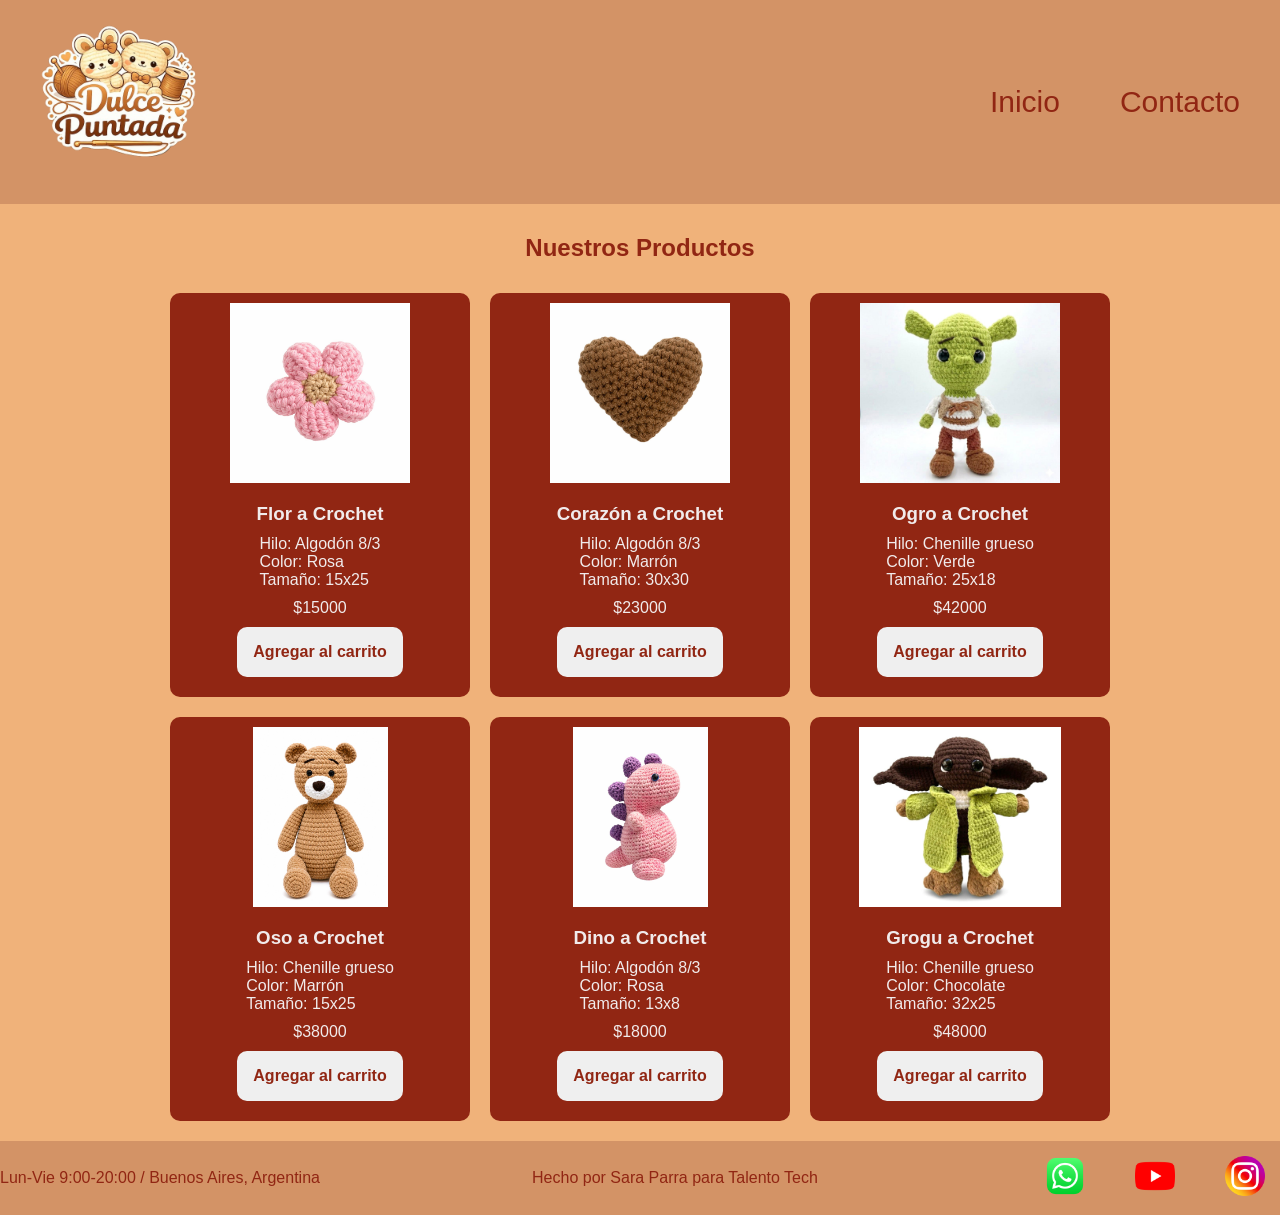
==== index.html @ c20753b1 "Mi primer commit" ====
<!DOCTYPE html>
<html lang="en">
<head>
    <meta charset="UTF-8">
    <meta name="viewport" content="width=device-width, initial-scale=1.0">
    <link rel="stylesheet" href="./css/style.css" />
    <title>Mi Tienda</title>
</head>
<body>
   <header>
    <div class="div-logo">
        <a class="Logo" href="./index.html" ></a>
        <img src="./img/logo.png" />
    </div>
    <nav class="header-nav">
<ul>
    <li><a href="./index.html">Inicio</a></li>
    <li><a href="./pages/contacto.html">Contacto</a></li>
</ul>

    </nav>
   </header> 
   <main>
    <h1 class="titulo-inicio text-secondary"></h1>
    <p>
    </p>
    <section>
        <h2 class="titulo-productos text-secondary">Nuestros Productos</h2>
        <div class="contenedor-tarjetas">
            <article class="card text-dark">
                <img src="./img/flor.jpeg" alt="Imagen Flor">
                <h3>Flor a Crochet</h3>
                <p>Hilo: Algodón 8/3 
                    Color: Rosa 
                    Tamaño: 15x25</p>
                <p>$15000</p>
                <button class="btn bg text-secondary">Agregar al carrito</button>
            </article>

            <article class="card text-dark">
                <img src="./img/corazon.jpeg" alt="/imagen Corazon">
                <h3>Corazón a Crochet</h3>
                <p>Hilo: Algodón 8/3 
                    Color: Marrón 
                    Tamaño: 30x30</p>
                <p>$23000</p>
                <button class="btn bg text-secondary">Agregar al carrito</button>
            </article>

            <article class="card text-dark">
                <img src="./img/ogro.jpeg" alt="Imagen Ogro">
                <h3>Ogro a Crochet</h3>
                <p>Hilo: Chenille grueso 
                    Color: Verde 
                    Tamaño: 25x18</p>
                <p>$42000</p>
                <button class="btn bg text-secondary">Agregar al carrito</button>
            </article>

            <article class="card text-dark">
                <img src="./img/oso.jpeg" alt="Imagen Oso">
                <h3>Oso a Crochet</h3>
                <p>Hilo: Chenille grueso 
                    Color: Marrón 
                    Tamaño: 15x25</p>
                <p>$38000</p>
                <button class="btn bg text-secondary">Agregar al carrito</button>
            </article>

            <article class="card text-dark">
                <img src="./img/dino.jpeg" alt="Imagen Dino">
                <h3>Dino a Crochet</h3>
                <p>Hilo: Algodón 8/3 
                    Color: Rosa 
                    Tamaño: 13x8</p>
                <p>$18000</p>
                <button class="btn bg text-secondary">Agregar al carrito</button>
            </article>

            <article class="card text-dark">
                <img src="./img/grogu.jpeg" alt="Imagen Grogu">
                <h3>Grogu a Crochet</h3>
                <p>Hilo: Chenille grueso 
                    Color: Chocolate 
                    Tamaño: 32x25</p>
                <p>$48000</p>
                <button class="btn bg text-secondary">Agregar al carrito</button>
            </article>
        </div>
    </section>
   </main>
   <footer>
    <p>Lun-Vie 9:00-20:00 /  Buenos Aires, Argentina</p>
    <p> Hecho por Sara Parra para Talento Tech</p>
    <nav>
        <ul class="footer-list">
            <li><img src="./img/whats.png" alt="Logo-Whatsapp"/> </li>
            <li><img src="./img/youtube.png" alt="Logo-Youtube"/></li>
            <li><img src="./img/insta.png" alt="Logo-Instagram"/></li>
        </ul>
    </nav>
   </footer>
</body>
</html>
---- css/style.css ----
* {
    margin: 0;
    padding: 0;
    box-sizing: border-box;
}

html {
    font-size: 62.5%
}

body {
    font-family: "Poppins", sans-serif;
    font-size: 1.6rem;
    background: rgb(240, 178, 122); 
    color: rgb(218, 231, 218);

    display: flex;
    flex-direction: column;
    height: 100vh;
}

 main {
    width: 80%;
    margin:auto;
    padding-bottom: 2rem;
    flex: 1;
    display: flex;
    align-items: center;
 }

 h1 {
    font-size: 3rem;
    font-weight: 800;
    line-height: 1.15;
    margin: 3rem 0;
 }

 h2 {
    font-size: 2.4rem;
    color: aliceblue;
    font-weight: 700;
    line-height: 1.2;
    text-align: center;
    margin: 3rem 0;
 }

 .btn {
    border: none;
    font-size: 1.6rem;
    font-weight: bold;
    padding: 1.6rem;
    border-radius: 1rem;
 }

 header, 
 footer{
    background: rgb(211, 147, 102);
    color: rgb(145, 38, 19); 
    width: 100%;

    display: flex;
    justify-content: space-between;
    align-items: center;
 }
 
.div-logo img{
   margin-left: 2rem;
   font-weight: bold;
   width: 200px;
   height: auto;
}

.logo, 
.header-nav ul li a {
   text-decoration: none;
   font-size: 3rem;
   color: inherit;
   display: inline-block;
   padding: 2rem;
}

.header-nav{
   margin-right: 2rem;
}

.header-nav ul, footer .footer-list{
  list-style: none; 
   display: flex;
   gap: 2rem
}

.footer-list li {
   padding: 1rem;
}

.footer-list img {
width: 5rem;
padding: 0.5rem;
}

.bg-primary {
   background-color: blue;
}

.bg-secondary {
   background-color: rgb(145, 38, 19);
}

.text-light {
   color: rgb(228, 228, 27);
}

.text-dark {
   color: rgb(241, 235, 235);
}

.text-secondary {
   color:rgb(145, 38, 19);
}
  
.card  {
 white-space: pre-line;
}

.parrafo {
   width: 80%;
   text-align: center;
   font-size: 2rem;
   padding: 3rem;
}

.contenedor-tarjetas {
margin-top: 2rem;
display: flex;
justify-content: center;
flex-wrap: wrap;
gap: 2rem;
}

.card {
   background-color: rgb(145, 38, 19);
   width: 30rem;
   border-radius: 1rem;
   overflow: hidden;
   display: flex;
   flex-direction: column;
   gap: 1rem;
   align-items: center;
   padding-bottom: 2rem;
}

.card img {
width: 100%;
height: 20rem;
object-fit: contain;
padding: 10px;
}

.titulo-contacto {
   margin: 2rem 0;
}

.form-contacto {
   background-color: rgb(211, 147, 102);
   color: rgb(16, 16, 17);
   width: 100%;
   max-width: 50rem;
   font-size: 2rem;
   padding: 3rem;
   border-radius: 1rem;
   margin: 20px;
   
   box-shadow: 0 10px 30px rgb(0, 0, 0, 0.15);
}

.grupo-input {
   display: flex;
   flex-direction: column;
   gap: 0.8rem;
   margin-bottom: 2rem;
}
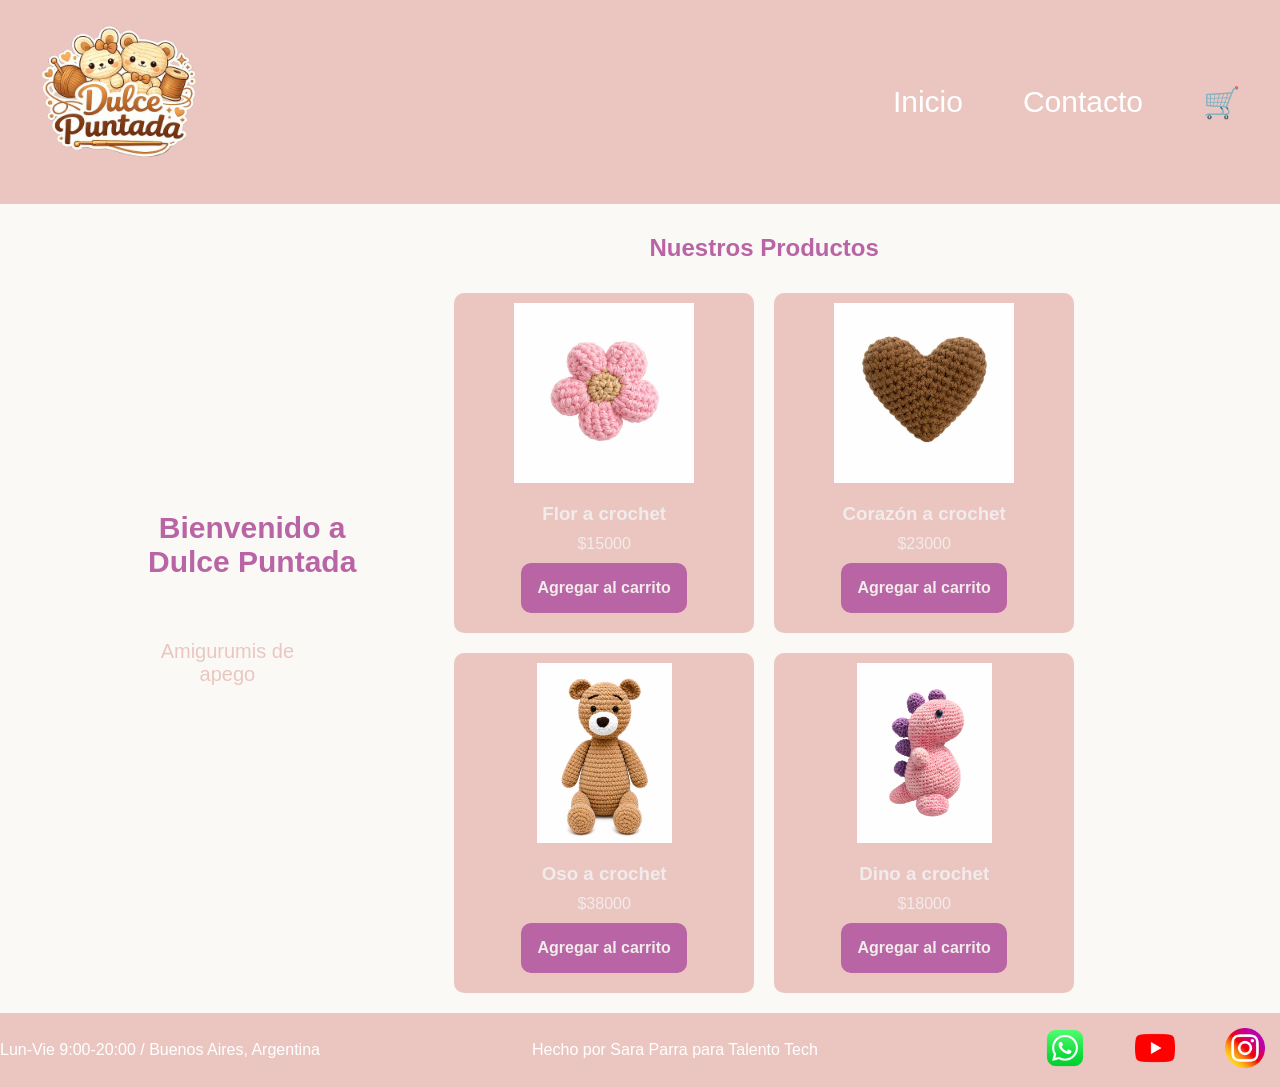
==== commit a6fa65dd: "agregue el carrito de compras y funciones de botones" ====
--- a/index.html
+++ b/index.html
@@ -15,19 +15,27 @@
     <nav class="header-nav">
 <ul>
     <li><a href="./index.html">Inicio</a></li>
+
     <li><a href="./pages/contacto.html">Contacto</a></li>
+
+    <li><a href="./pages/carrito.html" class="carrito-icono"
+       >🛒 <span id="contador-carrito">0</span></a>
+    </li>
 </ul>
 
     </nav>
    </header> 
    <main>
-    <h1 class="titulo-inicio text-secondary"></h1>
-    <p>
+    <div class="bienvenida">
+    <h1 class="titulo-inicio text-secondary">Bienvenido a Dulce Puntada</h1>
+    <p class="parrafo">
+        Amigurumis de apego 
     </p>
+    </div>
     <section>
         <h2 class="titulo-productos text-secondary">Nuestros Productos</h2>
-        <div class="contenedor-tarjetas">
-            <article class="card text-dark">
+        <div id="contenedor-tarjetas" class="contenedor-tarjetas">
+           <!--<article class="card text-dark">
                 <img src="./img/flor.jpeg" alt="Imagen Flor">
                 <h3>Flor a Crochet</h3>
                 <p>Hilo: Algodón 8/3 
@@ -85,7 +93,7 @@
                     Tamaño: 32x25</p>
                 <p>$48000</p>
                 <button class="btn bg text-secondary">Agregar al carrito</button>
-            </article>
+            </article> -->
         </div>
     </section>
    </main>
@@ -100,5 +108,6 @@
         </ul>
     </nav>
    </footer>
+    <script src="./js/index.js" type="module"></script>
 </body>
 </html>
--- a/css/style.css
+++ b/css/style.css
@@ -11,8 +11,9 @@
 body {
     font-family: "Poppins", sans-serif;
     font-size: 1.6rem;
-    background: rgb(240, 178, 122); 
-    color: rgb(218, 231, 218);
+    background: #faf9f6;
+    color: #ebc6c0;
+
 
     display: flex;
     flex-direction: column;
@@ -32,12 +33,13 @@
     font-size: 3rem;
     font-weight: 800;
     line-height: 1.15;
+    text-align: center;
     margin: 3rem 0;
  }
 
  h2 {
     font-size: 2.4rem;
-    color: aliceblue;
+    color: rgb(16, 17, 19);
     font-weight: 700;
     line-height: 1.2;
     text-align: center;
@@ -54,8 +56,8 @@
 
  header, 
  footer{
-    background: rgb(211, 147, 102);
-    color: rgb(145, 38, 19); 
+    background: #ebc6c0;
+    color: #ffffff;
     width: 100%;
 
     display: flex;
@@ -99,15 +101,15 @@
 }
 
 .bg-primary {
-   background-color: blue;
+   background-color: rgb(244, 244, 252);
 }
 
 .bg-secondary {
-   background-color: rgb(145, 38, 19);
+   background-color: #b964a4 ;
 }
 
 .text-light {
-   color: rgb(228, 228, 27);
+   color: #ebc6c0;
 }
 
 .text-dark {
@@ -115,7 +117,7 @@
 }
 
 .text-secondary {
-   color:rgb(145, 38, 19);
+   color: #b964a4
 }
   
 .card  {
@@ -138,7 +140,7 @@
 }
 
 .card {
-   background-color: rgb(145, 38, 19);
+   background-color: #ebc6c0;
    width: 30rem;
    border-radius: 1rem;
    overflow: hidden;
@@ -161,8 +163,8 @@
 }
 
 .form-contacto {
-   background-color: rgb(211, 147, 102);
-   color: rgb(16, 16, 17);
+   background-color: #ebc6c0;
+   color: #b964a4;
    width: 100%;
    max-width: 50rem;
    font-size: 2rem;
@@ -178,4 +180,50 @@
    flex-direction: column;
    gap: 0.8rem;
    margin-bottom: 2rem;
-}+}
+
+
+.mensaje-carrito-vacio {
+font-size: 2.5rem;
+text-align: center;
+margin-top: 2rem;
+}
+.acciones-carrito {
+   margin-top: 2rem;
+}
+
+.producto-carrito {
+    background-color: #ebc6c0;
+    width: 100%;
+    max-width: 60rem;
+    border-radius: 1rem;
+    display: flex;
+    align-items: center;
+    gap: 1.5rem;
+    padding: 1.5rem;
+    margin: 0 auto 1.5rem auto;
+}
+
+.producto-carrito img {
+    width: 10rem;
+    height: 10rem;
+    object-fit: contain;
+    flex-shrink: 0;
+    background-color: #fff;
+    border-radius: 0.5rem;
+    padding: 0.5rem;
+}
+
+.info-producto {
+    flex: 1;
+    display: flex;
+    flex-direction: column;
+    gap: 0.5rem;
+}
+
+@media (max-width: 600px) {
+   header, 
+   footer {
+      flex-direction: column;
+   }
+}
